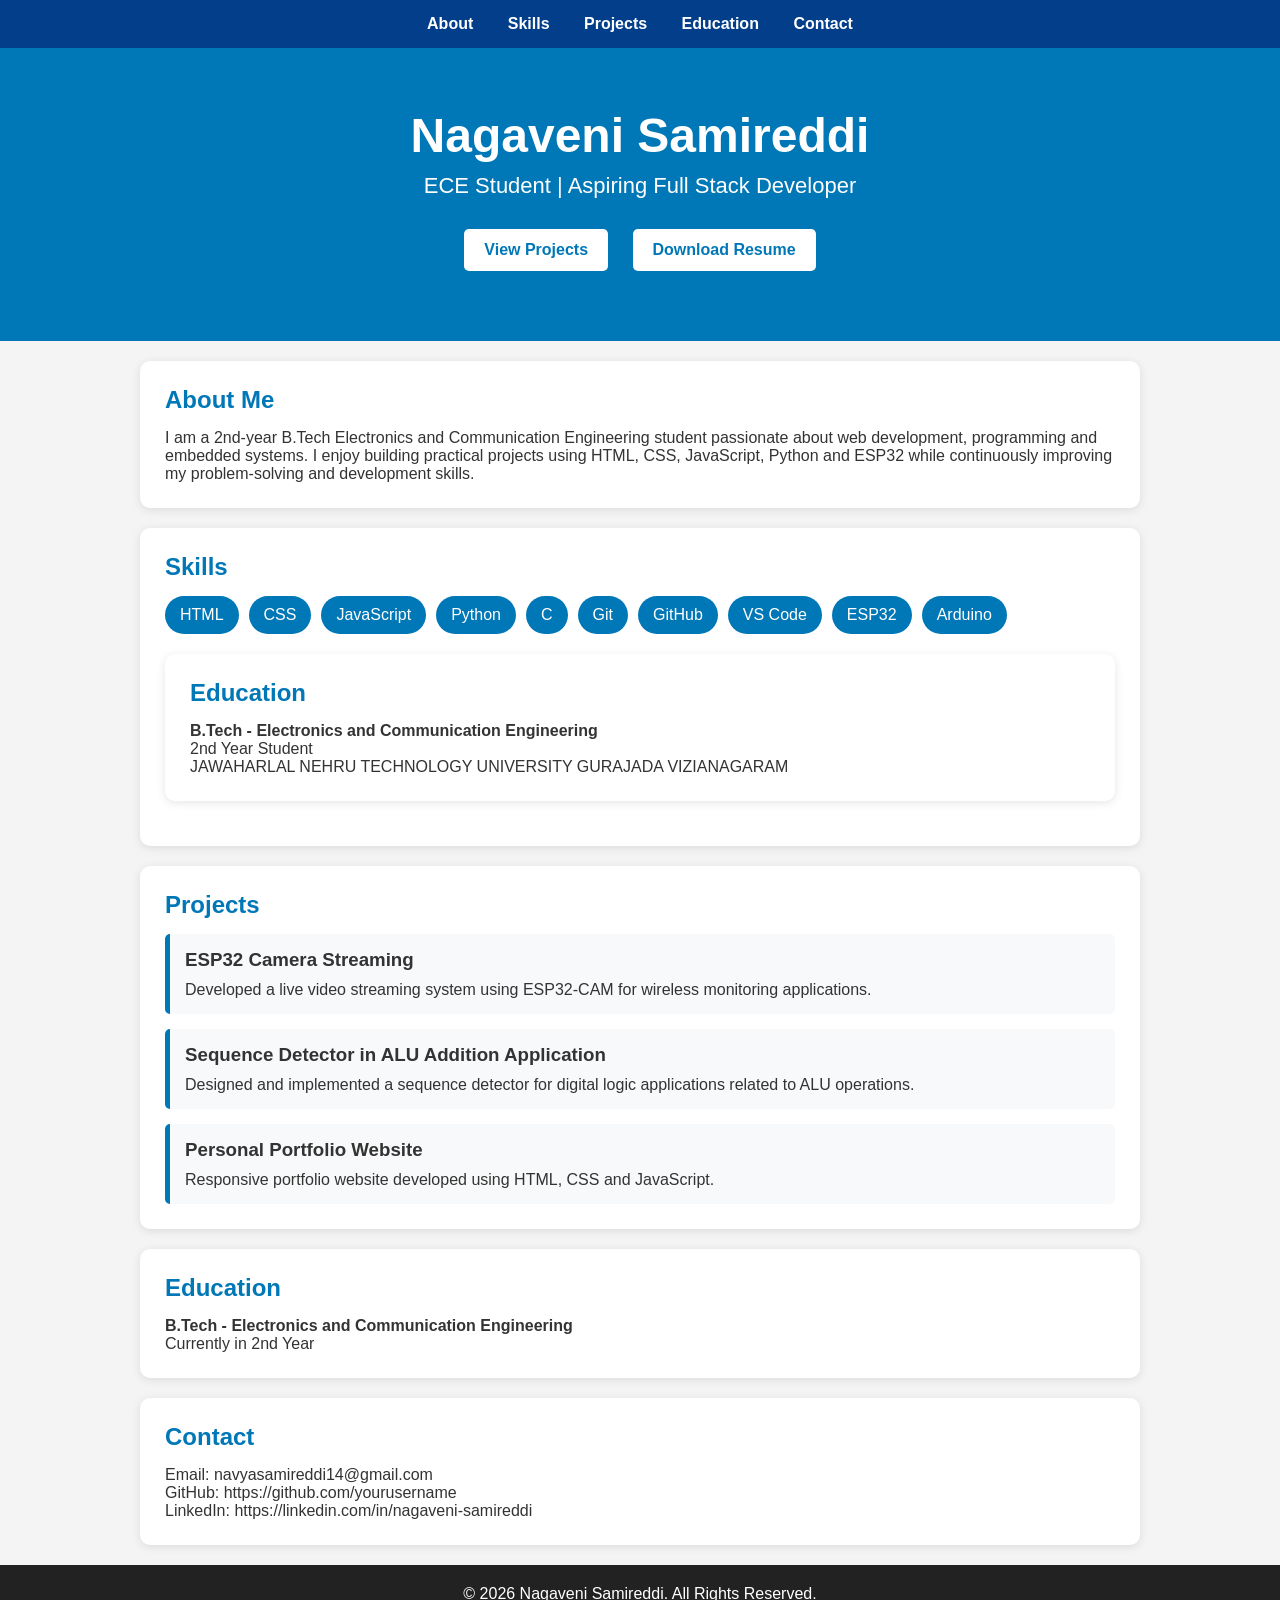
==== index.html @ 8909c215 "Portfolio Website Task 1" ====
<!DOCTYPE html>
<html lang="en">
<head>
<meta charset="UTF-8">
<meta name="viewport" content="width=device-width, initial-scale=1.0">
<title>Nagaveni Samireddi | Portfolio</title>

<link rel="stylesheet" href="style.css">

</head>
<body>

<nav>
    <a href="#about">About</a>
    <a href="#skills">Skills</a>
    <a href="#projects">Projects</a>
    <a href="#education">Education</a>
    <a href="#contact">Contact</a>
</nav>

<header>

  

    <h1>Nagaveni Samireddi</h1>

    <p>
        ECE Student | Aspiring Full Stack Developer
    </p>

    <a href="#projects" class="btn">
        View Projects
    </a>

    <a href="resume.pdf" class="btn">
        Download Resume
    </a>

</header>

<section id="about">

    <h2>About Me</h2>

    <p>
        I am a 2nd-year B.Tech Electronics and Communication Engineering
        student passionate about web development, programming and
        embedded systems.

        I enjoy building practical projects using HTML, CSS,
        JavaScript, Python and ESP32 while continuously improving
        my problem-solving and development skills.
    </p>

</section>

<section id="skills">

    <h2>Skills</h2>

    <div class="skills">

        <span>HTML</span>
        <span>CSS</span>
        <span>JavaScript</span>
        <span>Python</span>
        <span>C</span>
        <span>Git</span>
        <span>GitHub</span>
        <span>VS Code</span>
        <span>ESP32</span>
        <span>Arduino</span>

    </div>
    <section id="education">
    <h2>Education</h2>

    <p><strong>B.Tech - Electronics and Communication Engineering</strong></p>

    <p>2nd Year Student</p>

    <p>JAWAHARLAL NEHRU TECHNOLOGY UNIVERSITY GURAJADA VIZIANAGARAM</p>
</section>

</section>

<section id="projects">

    <h2>Projects</h2>

    <div class="project-card">

        <h3>ESP32 Camera Streaming</h3>

        <p>
            Developed a live video streaming system using ESP32-CAM
            for wireless monitoring applications.
        </p>

    </div>

    <div class="project-card">

        <h3>Sequence Detector in ALU Addition Application</h3>

        <p>
            Designed and implemented a sequence detector for digital
            logic applications related to ALU operations.
        </p>

    </div>

    <div class="project-card">

        <h3>Personal Portfolio Website</h3>

        <p>
            Responsive portfolio website developed using HTML,
            CSS and JavaScript.
        </p>

    </div>

</section>

<section id="education">

    <h2>Education</h2>

    <p>
        <strong>B.Tech - Electronics and Communication Engineering</strong>
    </p>

    <p>
        Currently in 2nd Year
    </p>

</section>

<section id="contact">

    <h2>Contact</h2>

    <p>Email: navyasamireddi14@gmail.com</p>

    <p>
        GitHub:
        https://github.com/yourusername
    </p>

    <p>
        LinkedIn:
        https://linkedin.com/in/nagaveni-samireddi
    </p>

</section>

<footer>

    <p>
        © 2026 Nagaveni Samireddi. All Rights Reserved.
    </p>

</footer>

</body>
</html>
---- style.css ----
*{
    margin:0;
    padding:0;
    box-sizing:border-box;
}

html{
    scroll-behavior:smooth;
}

body{
    font-family:Arial, sans-serif;
    background:#f4f4f4;
    color:#333;
}

/* Navigation */

nav{
    background:#023e8a;
    padding:15px;
    text-align:center;
    position:sticky;
    top:0;
    z-index:1000;
}

nav a{
    color:white;
    text-decoration:none;
    margin:0 15px;
    font-weight:bold;
}

nav a:hover{
    color:#90e0ef;
}

/* Header */

header{
    background:#0077b6;
    color:white;
    text-align:center;
    padding:60px 20px;
}

.profile-pic{
    width:150px;
    height:150px;
    border-radius:50%;
    object-fit:cover;
    border:4px solid white;
    margin-bottom:20px;
}

header h1{
    font-size:48px;
    margin-bottom:10px;
}

header p{
    font-size:22px;
    margin-bottom:20px;
}

/* Buttons */

.btn{
    display:inline-block;
    background:white;
    color:#0077b6;
    text-decoration:none;
    padding:12px 20px;
    border-radius:5px;
    margin:10px;
    font-weight:bold;
}

.btn:hover{
    background:#caf0f8;
}

/* Sections */

section{
    max-width:1000px;
    margin:20px auto;
    background:white;
    padding:25px;
    border-radius:10px;
    box-shadow:0 2px 10px rgba(0,0,0,0.1);
}

h2{
    color:#0077b6;
    margin-bottom:15px;
}

/* Skills */

.skills{
    display:flex;
    flex-wrap:wrap;
    gap:10px;
}

.skills span{
    background:#0077b6;
    color:white;
    padding:10px 15px;
    border-radius:20px;
}

/* Projects */

.project-card{
    background:#f8f9fa;
    padding:15px;
    margin-top:15px;
    border-left:5px solid #0077b6;
    border-radius:5px;
}

.project-card h3{
    margin-bottom:10px;
}

/* Footer */

footer{
    background:#222;
    color:white;
    text-align:center;
    padding:20px;
    margin-top:20px;
}

/* Mobile Responsive */

@media(max-width:768px){

    nav a{
        display:block;
        margin:10px 0;
    }

    header h1{
        font-size:32px;
    }

    header p{
        font-size:18px;
    }

    section{
        margin:15px;
    }

}
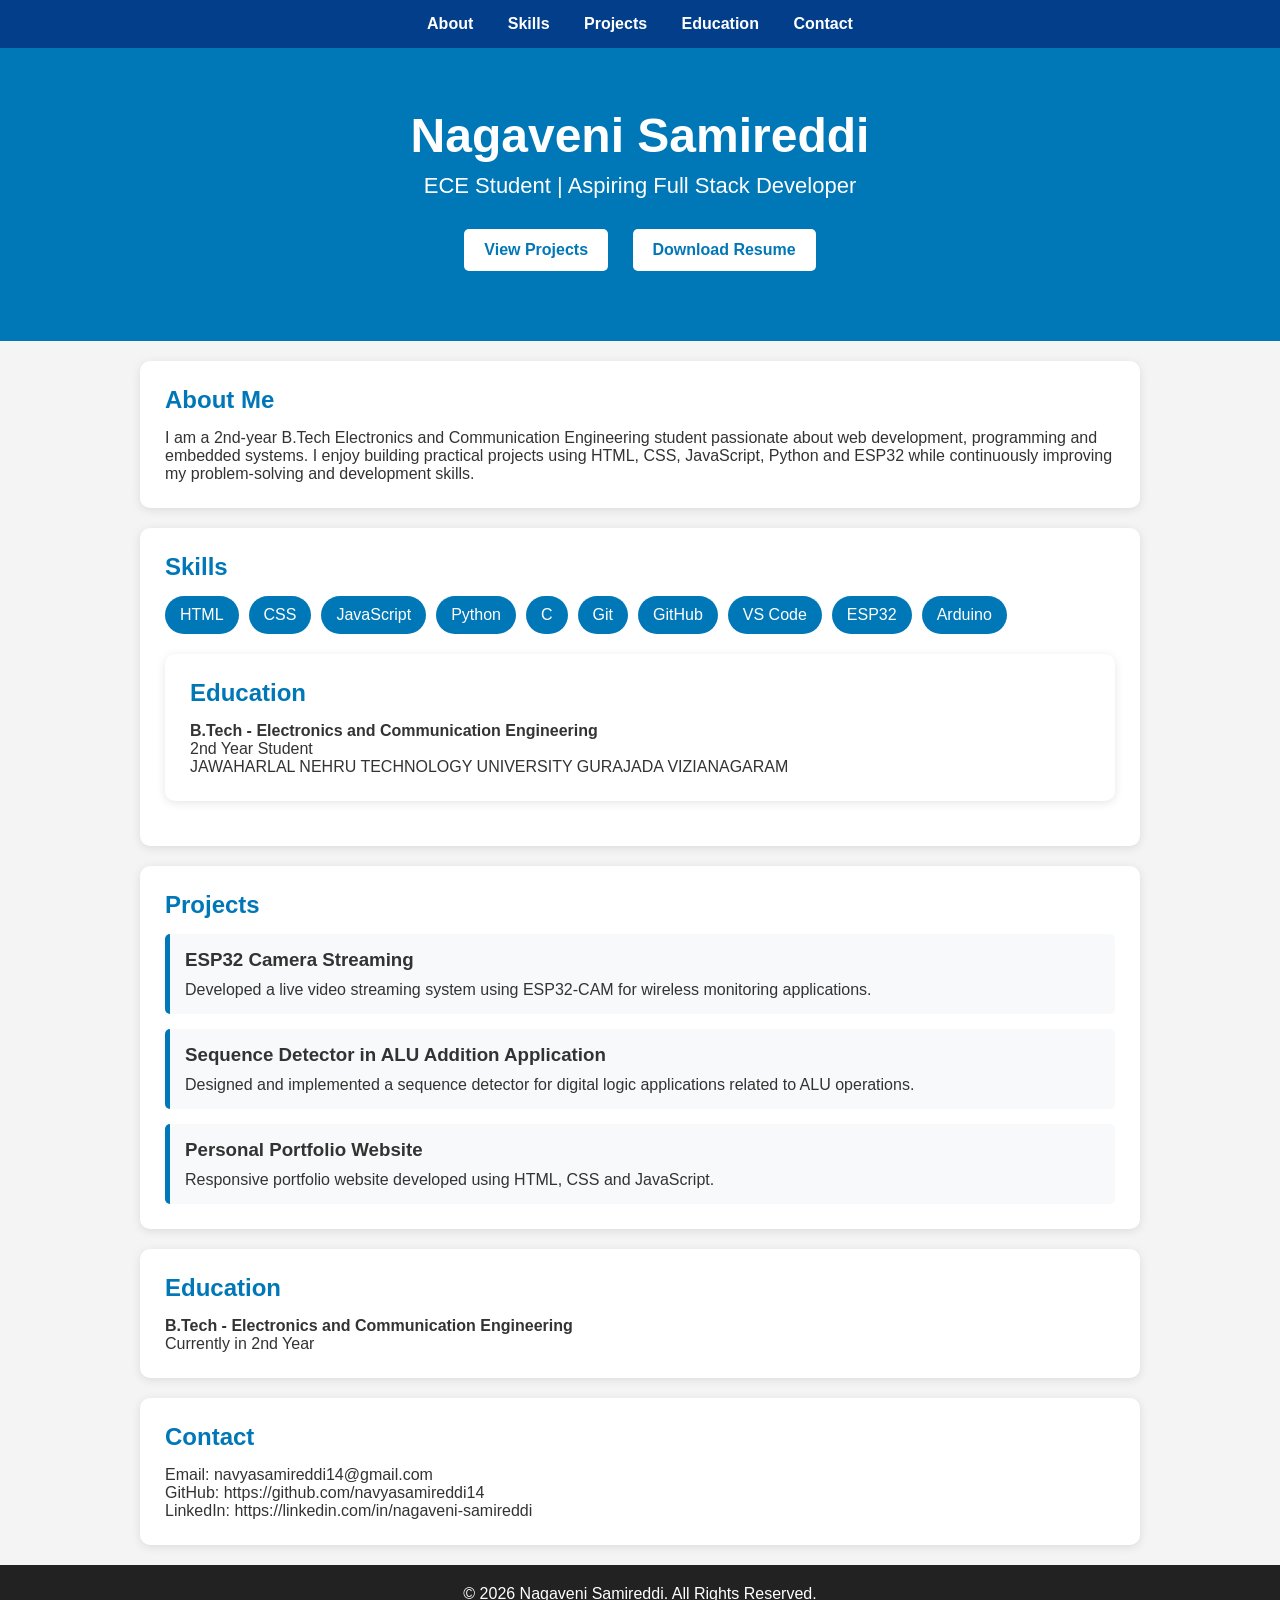
==== commit e29fdd60: "Updated contact section" ====
--- a/index.html
+++ b/index.html
@@ -145,7 +145,7 @@
 
     <p>
         GitHub:
-        https://github.com/yourusername
+        https://github.com/navyasamireddi14
     </p>
 
     <p>
